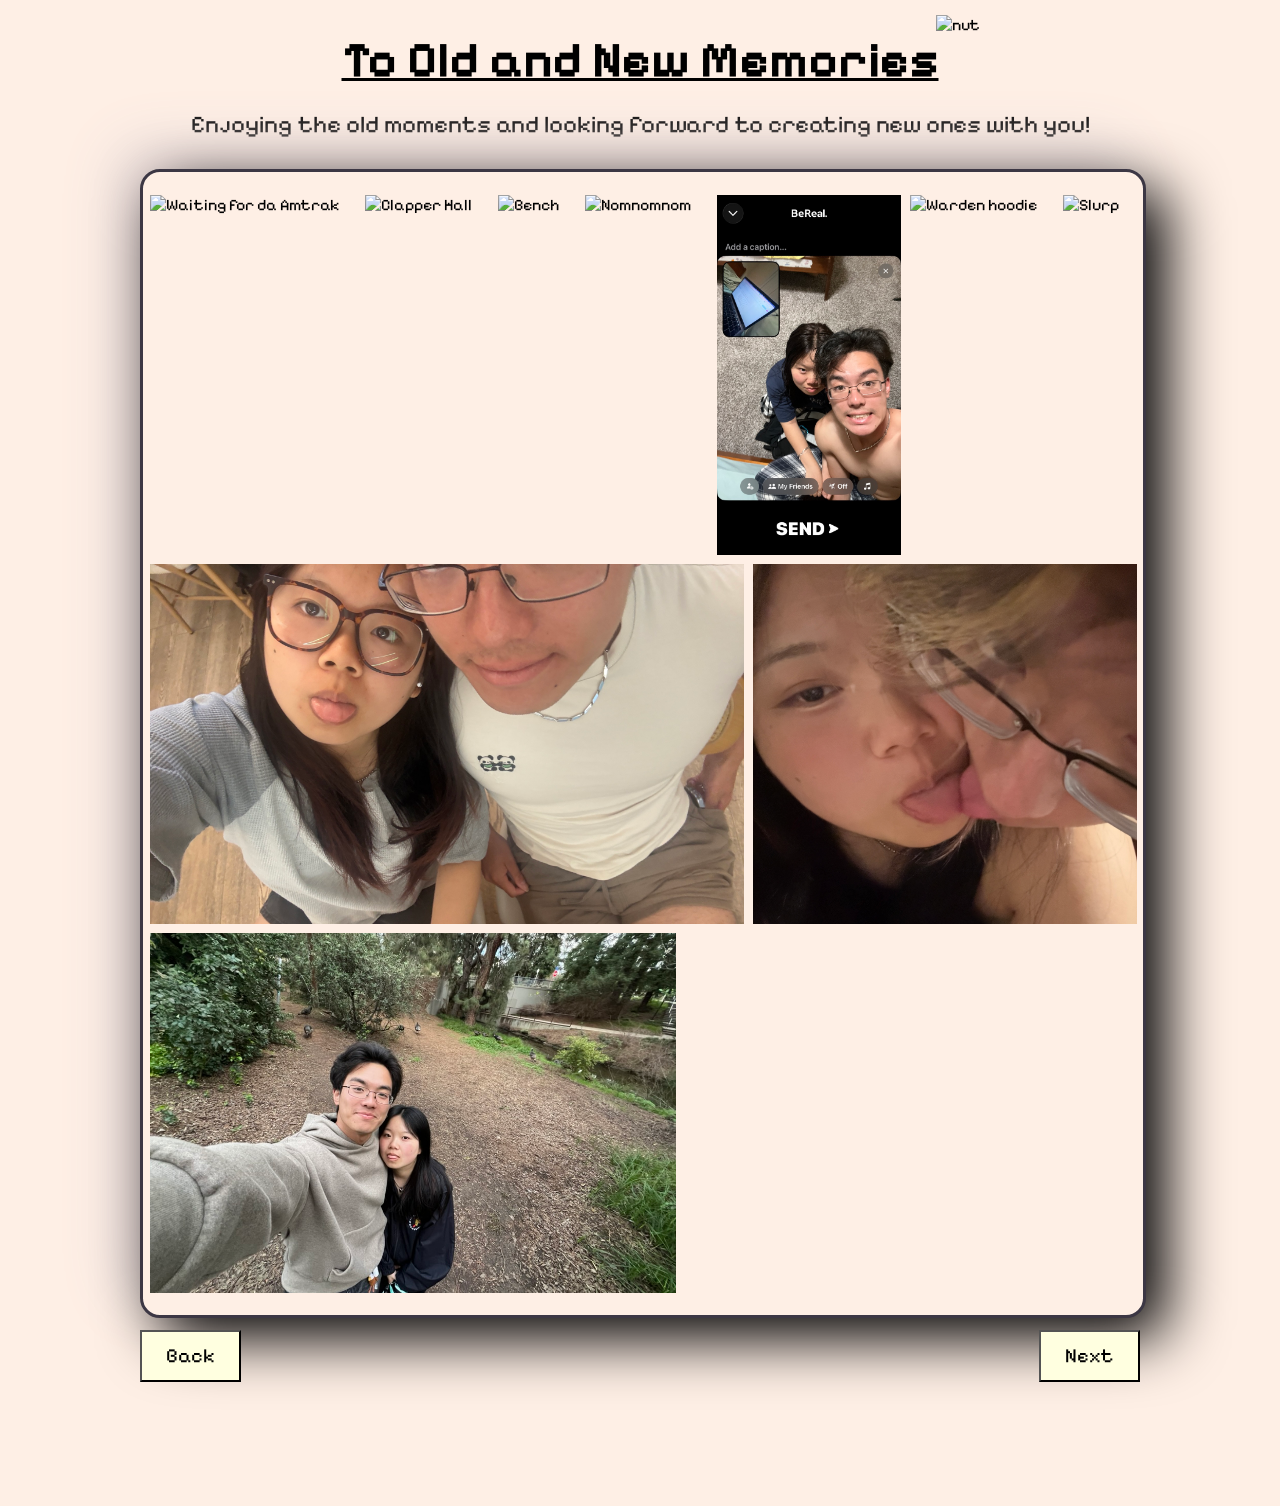
==== pg2.html @ 20edd0c7 "Initial commit Already made work" ====
<!DOCTYPE html>
<html lang="en">
  <head>
    <meta charset="UTF-8" />
    <meta name="viewport" content="width=device-width, initial-scale=1.0" />
    <title>Page 2</title>
    <link rel="stylesheet" href="styles(pg2).css">
    <link rel="preconnect" href="https://fonts.googleapis.com" />
    <link rel="preconnect" href="https://fonts.gstatic.com" crossorigin />
    <link
      href="https://fonts.googleapis.com/css2?family=Pixelify+Sans:wght@400..700&display=swap"
      rel="stylesheet"
    />
  </head>
  <body>

    <h1>To Old and New Memories</h1>
  <div class="squirrel">
    
      <img src="https://static.vecteezy.com/system/resources/previews/023/281/370/non_2x/cartoon-cute-squirrel-animal-free-png.png" alt="nut">
    </div>
    <p>Enjoying the old moments and looking forward to creating new ones with you!</p>
    
    <div class="image-wrap">
    
    <a href="index.html" class="button back-button" font>
      <button>Back</button>
    </a>

    <a href="pg3.html" class="button next-button">
      <button>Next</button>
    </a>
  
  <div class="image-container interesting-box">
    <ul>
      <li>  
        <img src="./images/amtrak.jpeg" alt="Waiting for da Amtrak">
      </li>
      <li>
        <img src="./images/digicam.jpeg" alt="Clapper Hall">
      </li>
      <li>
        <img src="./images/digicam2.jpeg" alt="Bench">
      </li>
      <li>
        <img src="./images/lick.jpeg" alt="Nomnomnom">
      </li>
      <li>
        <img src="./images/bereal.jpeg" alt="Being real">
      </li>
      <li>
        <img src="./images/warden.jpeg" alt="Warden hoodie">
      </li>
      <li>
        <img src="./images/Coho.jpeg" alt="Slurp">
      </li>
      <li>
        <img src="./images/nerd.jpeg" alt="nerd">
      </li>
      <li>
        <img src="./images/bed.jpeg" alt="ARARAR">
      </li>
      <li>
        <img src="./images/arb.jpeg" alt="Ditching me to the turkeys">
      </li>
    </ul>
  </div>
  </div>
    
  </body>
</html>
---- styles(pg2).css ----
* {
    font-family: "Pixelify Sans", sans-serif;
    background-color: #feefe5;
}

ul {
  display: flex;
  flex-wrap: wrap;
  padding: 2px;
  border: 3px;
  list-style-type: none;
  &:after {
    content:'';
    display:block;
    flex-grow: 10;
  }
}

li {
  height: 40vh;
  flex-grow: 1;
  margin: 0.5vmin;
}

img {
  max-height: 100%;
  min-width: 100%;
  object-fit: cover;
  vertical-align: bottom;
}

.image-wrap {
  position: relative;
  width: min(100%, 1000px);
  margin: 0 auto 120px;
}

.image-container {
  height:auto;
  width: 1000px;
  border: 3px solid #3C3744;
  margin-bottom: 25px;
}

.button button{
  position: absolute;
  top: 100%;
  margin-top: 12px;
  padding-bottom: 12px;
  font-size: 20px;
  padding: 12px 24px;
  background-color: lightyellow;
}

.back-button button{
  left: 0;
  margin-bottom: 20px;
}

.next-button button{
  right: 0;
}

.button {
  transition-duration: 0.5s;
}

.button button:hover {
  background-color: peachpuff;
}

.button button:hover {
  box-shadow: 0 8px 16px 0 rgba(0,0,0,0.6);
  
}

.interesting-box {
  background: #feefe5;
  border-radius: 20px;
  /* Creates a soft, extrued 3D "clay" or neumorphic look */
  box-shadow: 20px 20px 60px , 
             -20px -20px 60px #e2d4d4;
}


body {
  padding-bottom: 60px;
}

h1 {
 font-size: 50px;
 text-align: center;
 margin-bottom: 20px;
 text-decoration: underline 3px;
 margin: 30px 0 20px;

}

p {
  font-size: 24px;
  text-align: center;
  text-decoration: wavy;
  margin:0 0 30px;
  text-wrap: wrap;
}

.squirrel {
  position: absolute;
  top: 15px;
  right: 300px;
}

.squirrel img {
  width: 120px;
  min-width: 0;
  max-height: none;
}
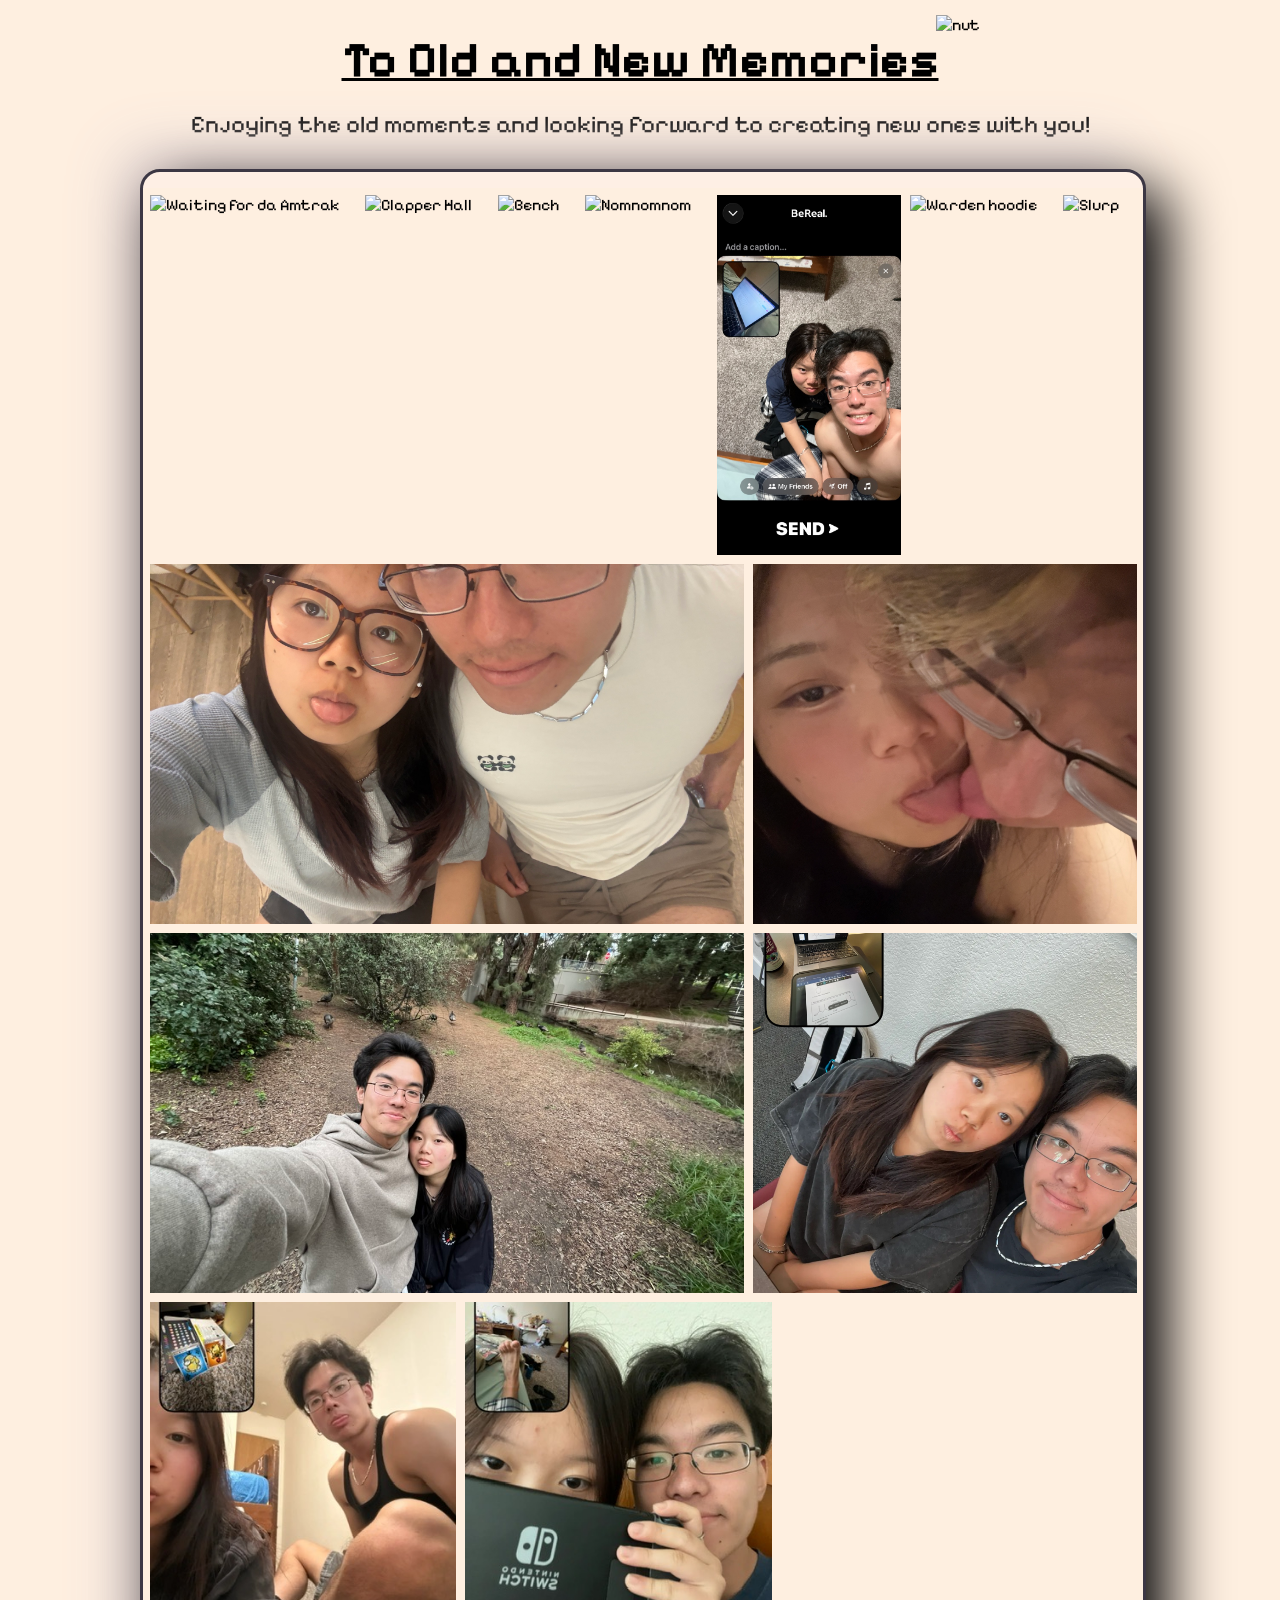
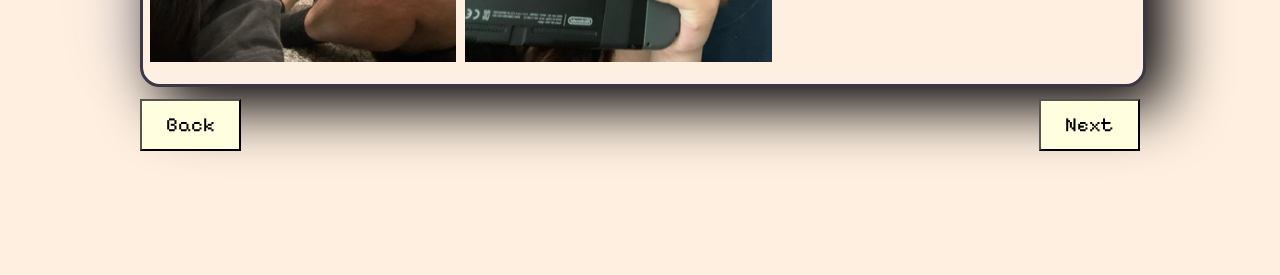
==== commit 576b3ef5: "mostly pg 1 edits" ====
--- a/pg2.html
+++ b/pg2.html
@@ -63,6 +63,15 @@
       <li>
         <img src="./images/arb.jpeg" alt="Ditching me to the turkeys">
       </li>
+      <li>
+        <img src="./images/library.jpeg" alt="attempting to study">
+      </li>
+      <li>
+        <img src="./images/psyduck.jpeg" alt="painted cards yippee">
+      </li>
+      <li>
+        <img src="./images/switch.jpeg" alt="TOES">
+      </li>
     </ul>
   </div>
   </div>
--- a/styles(pg2).css
+++ b/styles(pg2).css
@@ -1,6 +1,6 @@
 * {
     font-family: "Pixelify Sans", sans-serif;
-    background-color: #feefe5;
+    background-color: #feefe0;
 }
 
 ul {
